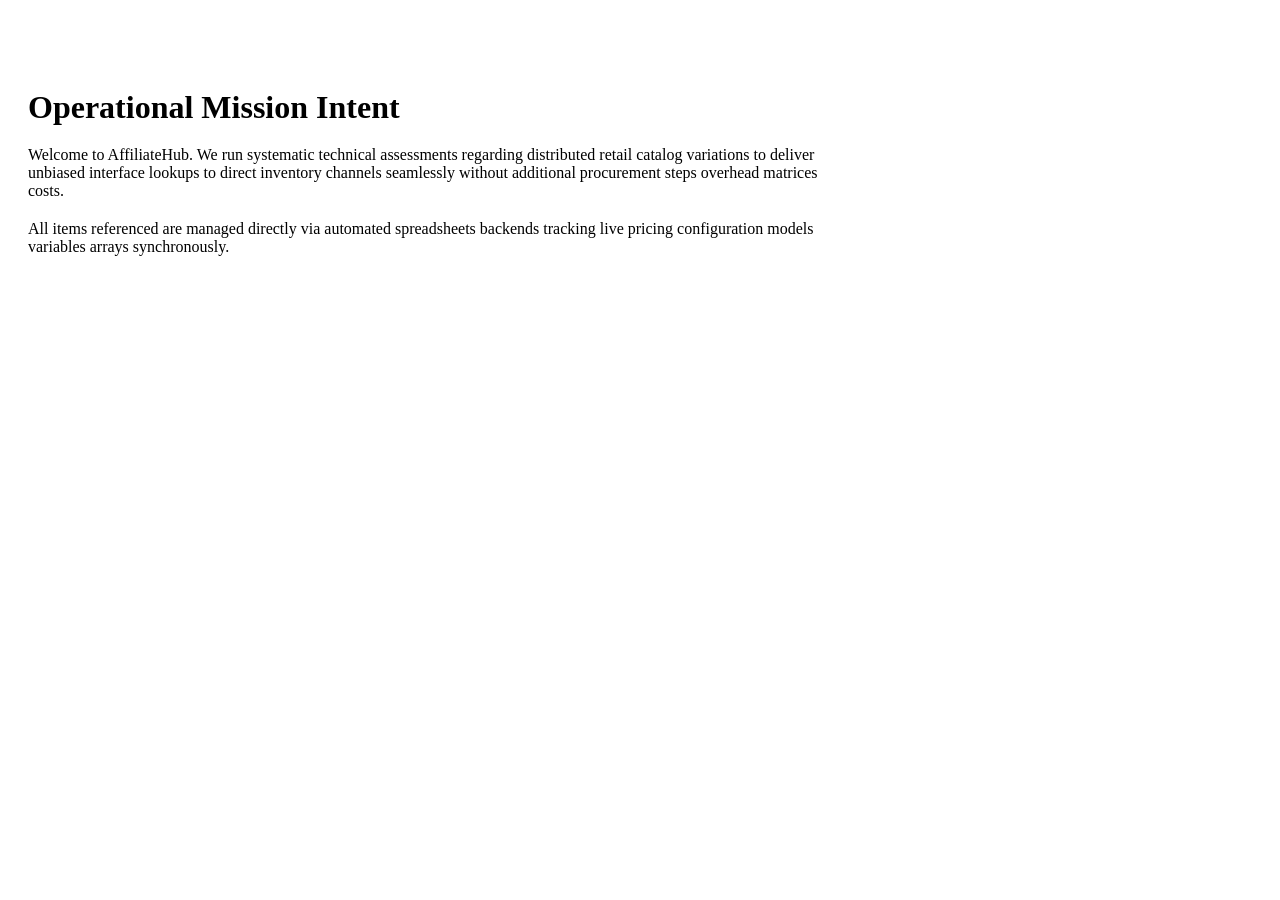
==== about.html @ 0052692d "Add files via upload" ====
<!DOCTYPE html>
<html lang="en">
<head>
    <meta charset="UTF-8">
    <meta name="viewport" content="width=device-width, initial-scale=1.0">
    <title>About | AffiliateHub Core Operations</title>
    <link rel="stylesheet" href="css/style.css">
</head>
<body>
    <div id="global-header-marker"></div>
    <main class="container" style="padding: 60px 20px; max-width: 800px;">
        <h1 style="margin-bottom: 20px;">Operational Mission Intent</h1>
        <p style="margin-bottom: 20px; color: var(--text-secondary);">Welcome to AffiliateHub. We run systematic technical assessments regarding distributed retail catalog variations to deliver unbiased interface lookups to direct inventory channels seamlessly without additional procurement steps overhead matrices costs.</p>
        <p style="color: var(--text-secondary);">All items referenced are managed directly via automated spreadsheets backends tracking live pricing configuration models variables arrays synchronously.</p>
    </main>
    <div id="global-footer-marker"></div>
    <script src="js/app.js"></script>
</body>
</html>
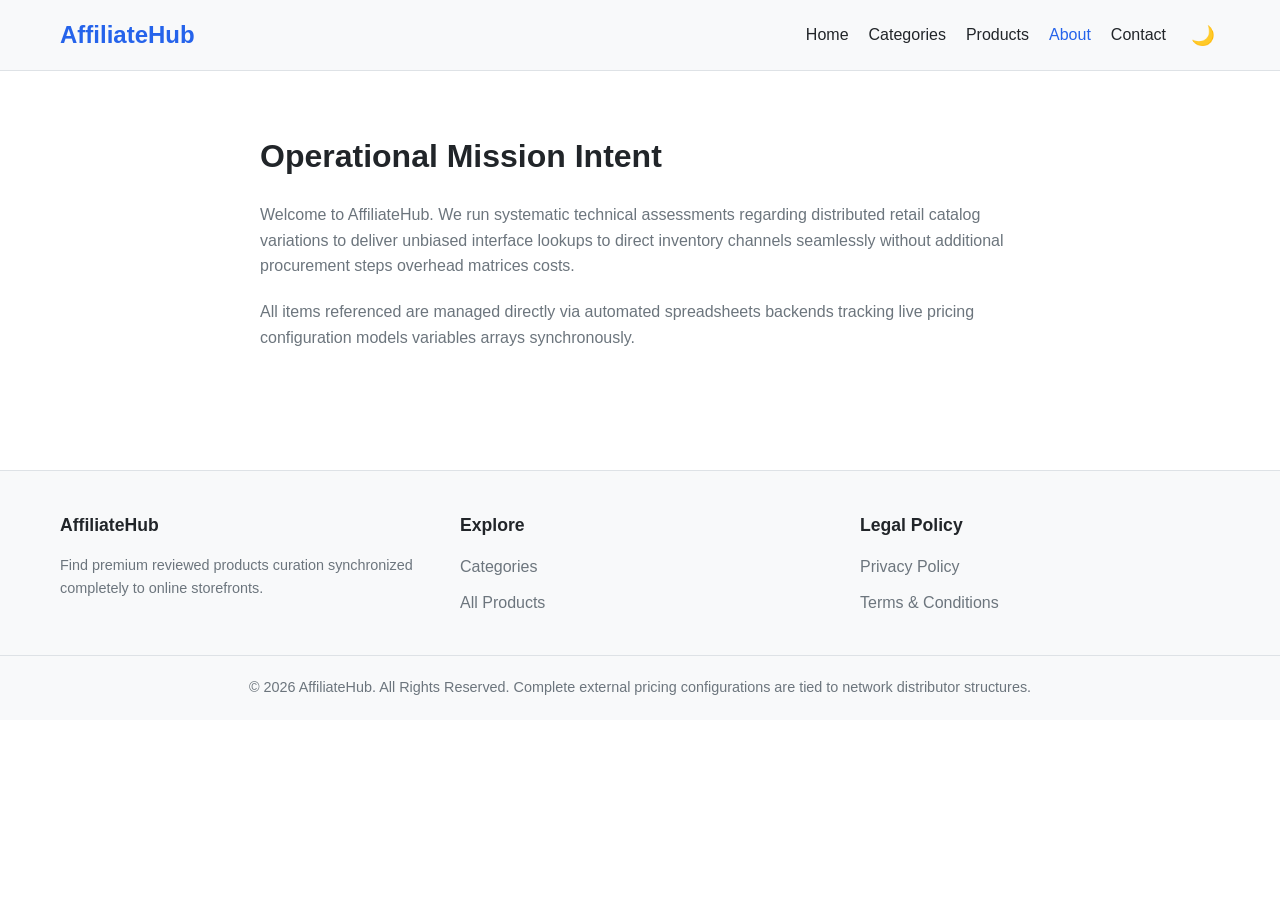
==== commit 3c48335b: "Add Google Analytics tracking to about.html" ====
--- a/about.html
+++ b/about.html
@@ -1,6 +1,15 @@
 <!DOCTYPE html>
 <html lang="en">
 <head>
+   <!-- Google tag (gtag.js) -->
+<script async src="https://www.googletagmanager.com/gtag/js?id=G-FEPP9GT16N"></script>
+<script>
+  window.dataLayer = window.dataLayer || [];
+  function gtag(){dataLayer.push(arguments);}
+  gtag('js', new Date());
+
+  gtag('config', 'G-FEPP9GT16N');
+</script> 
     <meta charset="UTF-8">
     <meta name="viewport" content="width=device-width, initial-scale=1.0">
     <title>About | AffiliateHub Core Operations</title>
@@ -16,4 +25,4 @@
     <div id="global-footer-marker"></div>
     <script src="js/app.js"></script>
 </body>
-</html>+</html>
--- a/css/style.css
+++ b/css/style.css
@@ -0,0 +1,314 @@
+/* ==========================================================================
+   GLOBAL VARIABLES & THEMES
+   ========================================================================== */
+:root {
+    --bg-primary: #ffffff;
+    --bg-secondary: #f8f9fa;
+    --text-primary: #212529;
+    --text-secondary: #6c757d;
+    --accent: #2563eb;
+    --accent-hover: #1d4ed8;
+    --border-color: #dee2e6;
+    --card-bg: #ffffff;
+    --shadow: 0 4px 6px -1px rgba(0, 0, 0, 0.1), 0 2px 4px -1px rgba(0, 0, 0, 0.06);
+    --radius: 8px;
+    --max-width: 1200px;
+    --transition: all 0.3s ease;
+}
+
+[data-theme="dark"] {
+    --bg-primary: #0f172a;
+    --bg-secondary: #1e293b;
+    --text-primary: #f8fafc;
+    --text-secondary: #94a3b8;
+    --accent: #3b82f6;
+    --accent-hover: #60a5fa;
+    --border-color: #334155;
+    --card-bg: #1e293b;
+    --shadow: 0 4px 6px -1px rgba(0, 0, 0, 0.5);
+}
+
+/* ==========================================================================
+   RESET & BASE STYLES
+   ========================================================================== */
+* {
+    margin: 0;
+    padding: 0;
+    box-sizing: border-box;
+}
+
+body {
+    font-family: -apple-system, BlinkMacSystemFont, "Segoe UI", Roboto, sans-serif;
+    background-color: var(--bg-primary);
+    color: var(--text-primary);
+    line-height: 1.6;
+    transition: var(--transition);
+}
+
+a {
+    color: inherit;
+    text-decoration: none;
+}
+
+img {
+    max-width: 100%;
+    height: auto;
+    display: block;
+}
+
+.container {
+    max-width: var(--max-width);
+    margin: 0 auto;
+    padding: 0 20px;
+}
+
+/* ==========================================================================
+   HEADER & NAVIGATION
+   ========================================================================== */
+header {
+    background-color: var(--bg-secondary);
+    border-bottom: 1px solid var(--border-color);
+    position: sticky;
+    top: 0;
+    z-index: 1000;
+}
+
+.nav-container {
+    display: flex;
+    justify-content: space-between;
+    align-items: center;
+    height: 70px;
+}
+
+.logo {
+    font-size: 1.5rem;
+    font-weight: 700;
+    color: var(--accent);
+}
+
+.nav-links {
+    display: flex;
+    gap: 20px;
+    list-style: none;
+    align-items: center;
+}
+
+.nav-links a:hover, .nav-links a.active {
+    color: var(--accent);
+}
+
+.theme-toggle-btn {
+    background: none;
+    border: none;
+    cursor: pointer;
+    font-size: 1.2rem;
+    color: var(--text-primary);
+    padding: 5px;
+}
+
+.menu-toggle {
+    display: none;
+    flex-direction: column;
+    gap: 5px;
+    background: none;
+    border: none;
+    cursor: pointer;
+}
+
+.menu-toggle span {
+    width: 25px;
+    height: 3px;
+    background-color: var(--text-primary);
+    border-radius: 2px;
+}
+
+/* ==========================================================================
+   COMPONENTS (Cards, Spinners, AdSense placeholders)
+   ========================================================================== */
+.btn {
+    display: inline-block;
+    background-color: var(--accent);
+    color: #ffffff !important;
+    padding: 10px 20px;
+    border-radius: var(--radius);
+    font-weight: 600;
+    text-align: center;
+    border: none;
+    cursor: pointer;
+    transition: var(--transition);
+}
+
+.btn:hover {
+    background-color: var(--accent-hover);
+}
+
+.grid {
+    display: grid;
+    grid-template-columns: repeat(auto-fill, minmax(280px, 1fr));
+    gap: 30px;
+    margin: 40px 0;
+}
+
+.product-card {
+    background-color: var(--card-bg);
+    border: 1px solid var(--border-color);
+    border-radius: var(--radius);
+    overflow: hidden;
+    box-shadow: var(--shadow);
+    display: flex;
+    flex-direction: column;
+    transition: var(--transition);
+}
+
+.product-card:hover {
+    transform: translateY(-5px);
+}
+
+.product-card img {
+    width: 100%;
+    height: 200px;
+    object-fit: cover;
+    background-color: #f0f0f0;
+}
+
+.product-card-content {
+    padding: 20px;
+    display: flex;
+    flex-direction: column;
+    flex-grow: 1;
+}
+
+.product-card-title {
+    font-size: 1.2rem;
+    margin-bottom: 10px;
+    color: var(--text-primary);
+}
+
+.product-card-price {
+    font-weight: 700;
+    color: var(--accent);
+    font-size: 1.1rem;
+    margin-bottom: 10px;
+}
+
+.product-card-desc {
+    font-size: 0.9rem;
+    color: var(--text-secondary);
+    margin-bottom: 20px;
+    display: -webkit-box;
+    -webkit-line-clamp: 3;
+    -webkit-box-orient: vertical;
+    overflow: hidden;
+}
+
+.product-card-cta {
+    margin-top: auto;
+    display: flex;
+    gap: 10px;
+}
+
+.product-card-cta .btn {
+    flex: 1;
+}
+
+.adsense-placeholder {
+    background-color: var(--bg-secondary);
+    border: 2px dashed var(--border-color);
+    padding: 20px;
+    text-align: center;
+    color: var(--text-secondary);
+    margin: 30px 0;
+    font-size: 0.85rem;
+}
+
+.spinner {
+    width: 50px;
+    height: 50px;
+    border: 5px solid var(--border-color);
+    border-top-color: var(--accent);
+    border-radius: 50%;
+    animation: spin 1s linear infinite;
+    margin: 40px auto;
+}
+
+@keyframes spin {
+    to { transform: rotate(360deg); }
+}
+
+.error-message {
+    text-align: center;
+    color: #ef4444;
+    padding: 20px;
+    font-weight: 600;
+}
+
+/* ==========================================================================
+   FOOTER
+   ========================================================================== */
+footer {
+    background-color: var(--bg-secondary);
+    border-top: 1px solid var(--border-color);
+    padding: 40px 0 20px 0;
+    margin-top: 60px;
+}
+
+.footer-grid {
+    display: grid;
+    grid-template-columns: repeat(auto-fit, minmax(200px, 1fr));
+    gap: 40px;
+    margin-bottom: 30px;
+}
+
+.footer-heading {
+    font-size: 1.1rem;
+    margin-bottom: 15px;
+    font-weight: 700;
+}
+
+.footer-links {
+    list-style: none;
+}
+
+.footer-links li {
+    margin-bottom: 10px;
+}
+
+.footer-links a {
+    color: var(--text-secondary);
+}
+
+.footer-links a:hover {
+    color: var(--accent);
+}
+
+.footer-bottom {
+    text-align: center;
+    padding-top: 20px;
+    border-top: 1px solid var(--border-color);
+    color: var(--text-secondary);
+    font-size: 0.9rem;
+}
+
+/* ==========================================================================
+   RESPONSIVE LAYOUT RESPONSES
+   ========================================================================== */
+@media(max-width: 768px) {
+    .nav-links {
+        display: none;
+        flex-direction: column;
+        position: absolute;
+        top: 70px;
+        left: 0;
+        width: 100%;
+        background-color: var(--bg-secondary);
+        border-bottom: 1px solid var(--border-color);
+        padding: 20px;
+        gap: 15px;
+    }
+    .nav-links.active {
+        display: flex;
+    }
+    .menu-toggle {
+        display: flex;
+    }
+}
